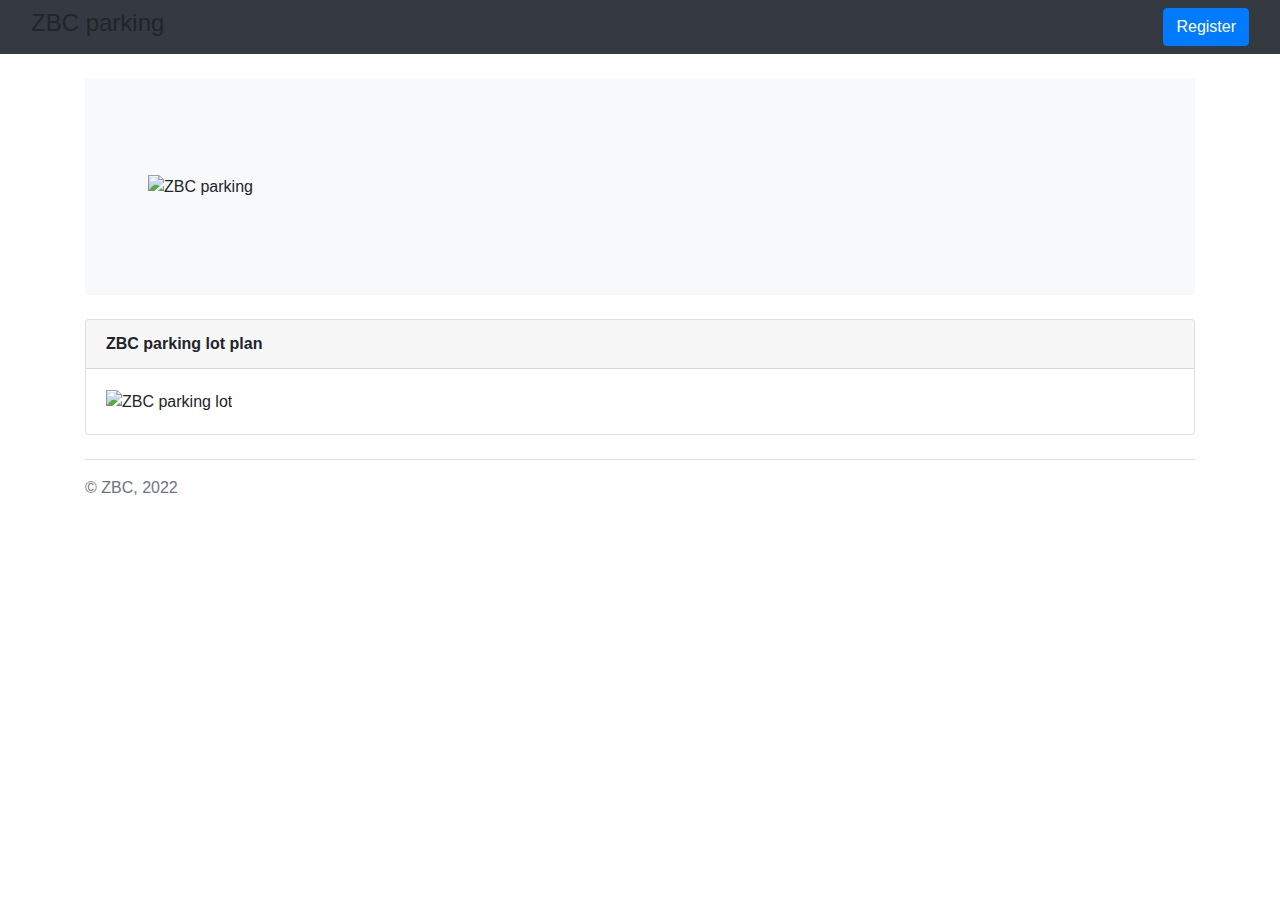
==== index.html @ 12cc4415 "Added index.html" ====
<!DOCTYPE html>
<html lang="en">
<head>
    <meta charset="UTF-8">
    <title>ZBC parking</title>
    <link href="assets/style.css" rel="stylesheet" type="text/css">
    <meta name="viewport" content="width=device-width, initial-scale=1, shrink-to-fit=no">
    <link rel="stylesheet" href="https://cdn.jsdelivr.net/npm/bootstrap@4.3.1/dist/css/bootstrap.min.css" integrity="sha384-ggOyR0iXCbMQv3Xipma34MD+dH/1fQ784/j6cY/iJTQUOhcWr7x9JvoRxT2MZw1T" crossorigin="anonymous">
</head>

<body>
    <nav class="navbar navbar-expand-sm bg-dark navbar-dark">
        <div class="container-fluid">
            <ul class="navbar-nav">
                <li class="nav-item">
                    <h4 class="header_text">ZBC parking</h4>
                </li>
            </ul>
            <ul class="navbar-nav" style="margin-left: auto!important;">
                <li class="nav-item">
                    <button type="button" class="btn btn-primary">Register</button>
                </li>
            </ul>
        </div>
    </nav>

    <div class="container py-4">

        <div class="p-5 mb-4 bg-light rounded-3 header_picture">
            <div class="container-fluid py-5">
                <img src="assets/logo.png" alt="ZBC parking" width="auto" height="60">

            </div>
        </div>

        <div class="card">
            <div class="card-header"><b>ZBC parking lot plan</b></div>
            <div class="card-body">
                <img class="parking_image" src="assets/parking_lot.png" alt="ZBC parking lot" width="100" height="auto">
            </div>
        </div>

    <footer class="pt-3 mt-4 text-muted border-top">
        © ZBC, 2022
    </footer>
    </div>
</body>
</html>
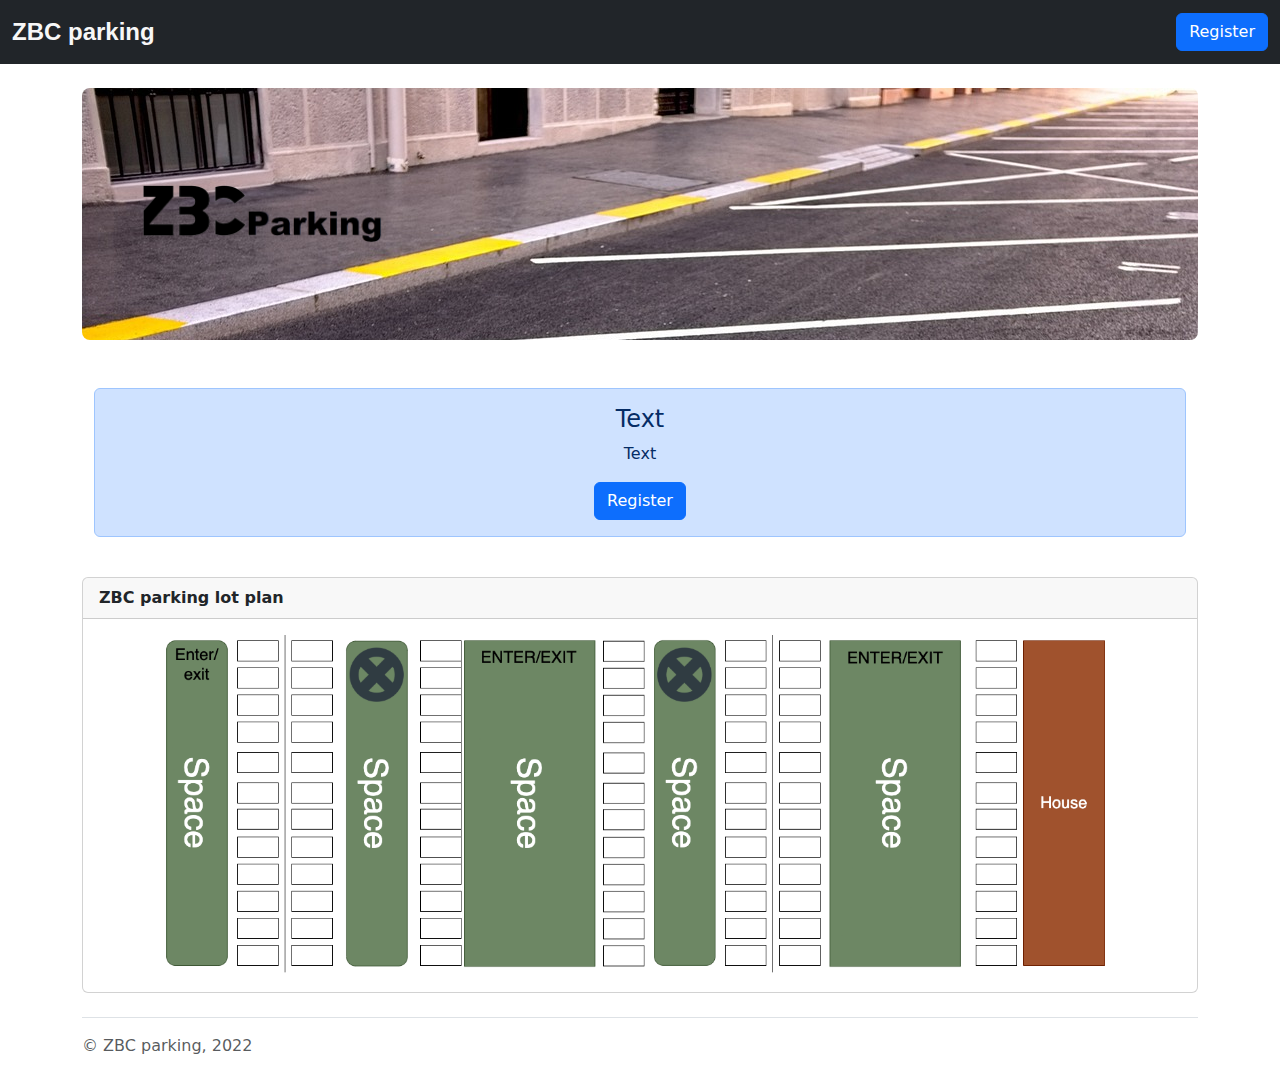
==== commit 984d8241: "Colors and register modal" ====
--- a/index.html
+++ b/index.html
@@ -5,7 +5,11 @@
     <title>ZBC parking</title>
     <link href="assets/style.css" rel="stylesheet" type="text/css">
     <meta name="viewport" content="width=device-width, initial-scale=1, shrink-to-fit=no">
-    <link rel="stylesheet" href="https://cdn.jsdelivr.net/npm/bootstrap@4.3.1/dist/css/bootstrap.min.css" integrity="sha384-ggOyR0iXCbMQv3Xipma34MD+dH/1fQ784/j6cY/iJTQUOhcWr7x9JvoRxT2MZw1T" crossorigin="anonymous">
+    <link href="https://cdn.jsdelivr.net/npm/bootstrap@5.1.3/dist/css/bootstrap.min.css" rel="stylesheet">
+    <script src="https://cdn.jsdelivr.net/npm/bootstrap@5.1.3/dist/js/bootstrap.bundle.min.js"></script>
+    <script src="https://code.jquery.com/jquery-3.2.1.slim.min.js" integrity="sha384-KJ3o2DKtIkvYIK3UENzmM7KCkRr/rE9/Qpg6aAZGJwFDMVNA/GpGFF93hXpG5KkN" crossorigin="anonymous"></script>
+    <script src="https://cdnjs.cloudflare.com/ajax/libs/popper.js/1.12.3/umd/popper.min.js" integrity="sha384-vFJXuSJphROIrBnz7yo7oB41mKfc8JzQZiCq4NCceLEaO4IHwicKwpJf9c9IpFgh" crossorigin="anonymous"></script>
+    <script src="https://maxcdn.bootstrapcdn.com/bootstrap/4.0.0-beta.2/js/bootstrap.min.js" integrity="sha384-alpBpkh1PFOepccYVYDB4do5UnbKysX5WZXm3XxPqe5iKTfUKjNkCk9SaVuEZflJ" crossorigin="anonymous"></script>
 </head>
 
 <body>
@@ -18,7 +22,7 @@
             </ul>
             <ul class="navbar-nav" style="margin-left: auto!important;">
                 <li class="nav-item">
-                    <button type="button" class="btn btn-primary">Register</button>
+                    <button type="button" class="btn btn-primary" href="#" data-toggle="modal" data-target="#registerModal">Register</button>
                 </li>
             </ul>
         </div>
@@ -33,6 +37,14 @@
             </div>
         </div>
 
+        <div class="container py-4">
+            <div class="alert alert-primary" role="alert">
+                <center><h4>Text</h4>
+                <p>Text</p>
+                    <button type="button" class="btn btn-primary" href="#" data-toggle="modal" data-target="#registerModal">Register</button></center>
+            </div>
+        </div>
+
         <div class="card">
             <div class="card-header"><b>ZBC parking lot plan</b></div>
             <div class="card-body">
@@ -41,8 +53,48 @@
         </div>
 
     <footer class="pt-3 mt-4 text-muted border-top">
-        © ZBC, 2022
+        © ZBC parking, 2022
     </footer>
     </div>
+
+    <!-- REGISTER Modal-->
+    <div class="modal fade" id="registerModal" tabindex="-1" role="dialog" aria-labelledby="exampleModalLabel"
+         aria-hidden="true">
+        <div class="modal-dialog" role="document">
+            <div class="modal-content">
+                <div class="modal-header">
+                    <h5 class="modal-title" id="exampleModalLabel">Register</h5>
+                    <button class="btn close" type="button" data-dismiss="modal" aria-label="Close">
+                        <span aria-hidden="true">×</span>
+                    </button>
+                </div>
+                <div class="modal-body">
+
+                    <form action=" " method="post">
+                    <div class="form-group">
+                        <label>Email address</label>
+                        <input type="email" name="email" placeholder="email address" class="form-control">
+                    </div>
+                    <div class="form-group">
+                        <label>Password</label>
+                        <input type="password" name="password" placeholder="password" class="form-control">
+                    </div>
+                    <div class="form-group">
+                        <label>Repeat password</label>
+                        <input type="password" name="confirm_password" placeholder="password" class="form-control">
+                    </div>
+
+                </div>
+                <div class="modal-footer">
+                    <div class="form-group">
+                        <input type="submit"class="btn btn-primary" value="Register">
+                        <input type="reset" class="btn btn-secondary ml-2" value="Clear">
+                    </div>
+                    </form>
+                </div>
+            </div>
+        </div>
+    </div>
+
 </body>
-</html>+</html>
--- a/assets/style.css
+++ b/assets/style.css
@@ -0,0 +1,38 @@
+/* #140005, #464033, #7E7C73, #BBC4C2, #969696 */
+body {
+    margin: 0;
+    font-family: Helvetica, sans-serif, Arial;
+}
+
+.header_picture {
+    background: url("background.jpg");
+}
+
+.header_text {
+    color: #f7f7f7;
+    font-family: Helvetica, sans-serif, Arial;
+    font-size: 24px;
+    font-weight: bold;
+    line-height: 48px;
+    margin: 0;
+}
+
+.navbar {
+    overflow: hidden;
+    background-color: #969696;
+    padding-left: 10px;
+    padding-top: 10px;
+    padding-bottom: 3px;
+}
+
+.container-1 {
+    padding-left: 16px;
+}
+
+.parking_image {
+    width: 96%;
+    max-width: 960px;
+    display: block;
+    margin-left: auto;
+    margin-right: auto;
+}
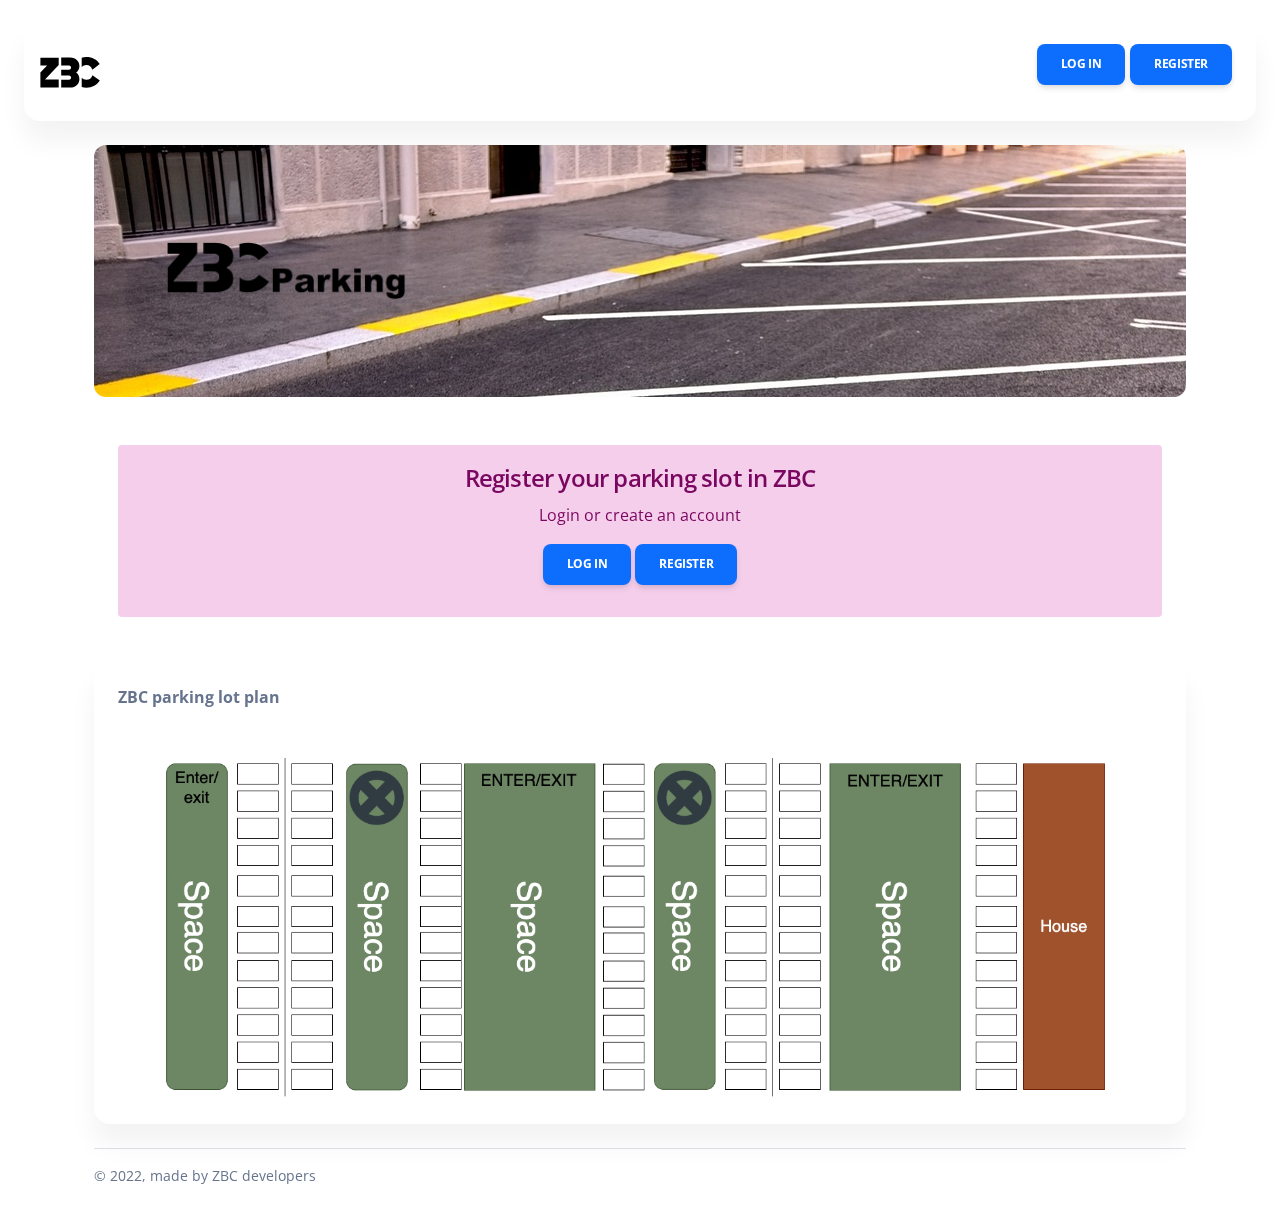
==== commit f52dd777: "New design" ====
--- a/index.html
+++ b/index.html
@@ -4,27 +4,62 @@
     <meta charset="UTF-8">
     <title>ZBC parking</title>
     <link href="assets/style.css" rel="stylesheet" type="text/css">
+    <link rel="icon" type="image/png" href="admin/assets/img/favicon.ico">
     <meta name="viewport" content="width=device-width, initial-scale=1, shrink-to-fit=no">
     <link href="https://cdn.jsdelivr.net/npm/bootstrap@5.1.3/dist/css/bootstrap.min.css" rel="stylesheet">
     <script src="https://cdn.jsdelivr.net/npm/bootstrap@5.1.3/dist/js/bootstrap.bundle.min.js"></script>
     <script src="https://code.jquery.com/jquery-3.2.1.slim.min.js" integrity="sha384-KJ3o2DKtIkvYIK3UENzmM7KCkRr/rE9/Qpg6aAZGJwFDMVNA/GpGFF93hXpG5KkN" crossorigin="anonymous"></script>
-    <script src="https://cdnjs.cloudflare.com/ajax/libs/popper.js/1.12.3/umd/popper.min.js" integrity="sha384-vFJXuSJphROIrBnz7yo7oB41mKfc8JzQZiCq4NCceLEaO4IHwicKwpJf9c9IpFgh" crossorigin="anonymous"></script>
-    <script src="https://maxcdn.bootstrapcdn.com/bootstrap/4.0.0-beta.2/js/bootstrap.min.js" integrity="sha384-alpBpkh1PFOepccYVYDB4do5UnbKysX5WZXm3XxPqe5iKTfUKjNkCk9SaVuEZflJ" crossorigin="anonymous"></script>
+
+    <!--     Fonts and icons     -->
+    <link href="https://fonts.googleapis.com/css?family=Open+Sans:300,400,600,700" rel="stylesheet" />
+
+    <!-- Nucleo Icons -->
+    <link href="admin/assets/css/nucleo-icons.css" rel="stylesheet" />
+    <link href="admin/ssets/css/nucleo-svg.css" rel="stylesheet" />
+
+    <!-- Font Awesome Icons -->
+    <scipt src="https://kit.fontawesome.com/42d5adcbca.js" crossorigin="anonymous"></scipt>
+    <link href="admin/assets/css/nucleo-svg.css" rel="stylesheet" />
+    <link rel="stylesheet" href="https://cdnjs.cloudflare.com/ajax/libs/font-awesome/4.7.0/css/font-awesome.min.css">
+
+    <link id="pagestyle" href="admin/assets/css/soft-ui-dashboard.css?v=1.0.6" rel="stylesheet" />
+    <link id="stylesheet" href="admin/assets/css/alerts.css" rel="stylesheet" />
+    <link id="stylesheet" href="admin/assets/css/modal.css" rel="stylesheet" />
+
 </head>
 
 <body>
-    <nav class="navbar navbar-expand-sm bg-dark navbar-dark">
-        <div class="container-fluid">
-            <ul class="navbar-nav">
-                <li class="nav-item">
-                    <h4 class="header_text">ZBC parking</h4>
-                </li>
-            </ul>
-            <ul class="navbar-nav" style="margin-left: auto!important;">
-                <li class="nav-item">
-                    <button type="button" class="btn btn-primary" href="#" data-toggle="modal" data-target="#registerModal">Register</button>
-                </li>
-            </ul>
+    <nav class="navbar navbar-main navbar-expand-lg px-0 mx-4 border-radius-xl shadow-none position-sticky blur shadow-blur mt-4 left-auto top-1 z-index-sticky" id="navbarBlur" navbar-scroll="true">
+        <div class="container-fluid py-1 px-3">
+            <nav aria-label="breadcrumb">
+                <a class="navbar-brand m-0" href="index.html">
+                    <svg version="1.1" id="logo" xmlns="http://www.w3.org/2000/svg" xmlns:xlink="http://www.w3.org/1999/xlink" x="0px" y="0px" width="60px" height="31px" viewBox="0 0 60 31" style="enable-background: new 0 0 60 31;" xml:space="preserve">
+                        <polygon class="st0" points="18.7,0.7 0.4,0.7 0.4,8.5 7.1,8.5 0.4,15.5 0.4,30.4 18.7,30.4 18.7,22.6 5,22.6 18.7,8.1 "></polygon>
+                            <path class="st0" d="M36.1,15.5L36.1,15.5L36.1,15.5c2.5-1.4,3.3-4.1,3.3-6.5c0-4.2-3.2-8.4-9.4-8.4h-8.8v7.8h5.5h0.9H29
+                            c1.4,0,2.1,1.1,2.1,2.2s-0.7,2.2-2.1,2.2h-1.4h-0.9h-5.5v2.8v2.8h5.5h0.9H29c1.4,0,2.1,1.1,2.1,2.2s-0.7,2.2-2.1,2.2h-1.4h-0.9h-5.5
+                            v7.8H30c6.2,0,9.4-4.2,9.4-8.4C39.4,19.6,38.5,16.9,36.1,15.5z"></path>
+                            <path id="Upper_c" class="st0" d="M46.4,8.1c2.9,0,5.1,1.9,5.8,4.4h0.5L59.7,7C57,2.8,52.3,0.1,46.4,0.1c-1.6,0-3.2,0.2-4.7,0.7v9.3
+                            C42.9,8.8,44.5,8.1,46.4,8.1z"></path>
+                            <path class="st0" d="M52.8,18.4h-0.5c-0.7,2.6-2.9,4.4-5.9,4.4c-2,0-3.6-0.8-4.7-2v9.3c1.5,0.4,3.1,0.7,4.7,0.7
+                            c5.7,0,10.7-2.8,13.4-7.2L52.8,18.4z"></path>
+                </svg>
+                </a>
+            </nav>
+            <div class="collapse navbar-collapse mt-sm-0 mt-2 me-md-0 me-sm-4" id="navbar">
+                <div class="ms-md-auto pe-md-3 d-flex align-items-center">
+                </div>
+                <ul class="navbar-nav  justify-content-end">
+                    <li class="nav-item d-flex align-items-center dropdown pe-2">
+                        <a href="login.html" class="nav-link font-weight-bold px-0 text-body">
+                            <button type="button" class="btn btn-primary">Log in</button>
+                        </a>
+                        <div class="space">
+                        <a href="register.html" class="nav-link font-weight-bold px-0 text-body">
+                            <button type="button" class="btn btn-primary">Register</button>
+                        </a>
+                    </li>
+                </ul>
+            </div>
         </div>
     </nav>
 
@@ -39,9 +74,11 @@
 
         <div class="container py-4">
             <div class="alert alert-primary" role="alert">
-                <center><h4>Text</h4>
-                <p>Text</p>
-                    <button type="button" class="btn btn-primary" href="#" data-toggle="modal" data-target="#registerModal">Register</button></center>
+                <center><h4>Register your parking slot in ZBC</h4>
+                <p>Login or create an account</p>
+                    <a href="login.html"><button type="button" class="btn btn-primary">Log in</button></a>
+                    <a href="register.html"><button type="button" class="btn btn-primary">Register</button></a>
+                </center>
             </div>
         </div>
 
@@ -53,48 +90,27 @@
         </div>
 
     <footer class="pt-3 mt-4 text-muted border-top">
-        © ZBC parking, 2022
+        <div class="copyright text-center text-sm text-muted text-lg-start">
+            © 2022, made by ZBC developers
+        </div>
     </footer>
     </div>
-
-    <!-- REGISTER Modal-->
-    <div class="modal fade" id="registerModal" tabindex="-1" role="dialog" aria-labelledby="exampleModalLabel"
-         aria-hidden="true">
-        <div class="modal-dialog" role="document">
-            <div class="modal-content">
-                <div class="modal-header">
-                    <h5 class="modal-title" id="exampleModalLabel">Register</h5>
-                    <button class="btn close" type="button" data-dismiss="modal" aria-label="Close">
-                        <span aria-hidden="true">×</span>
-                    </button>
-                </div>
-                <div class="modal-body">
-
-                    <form action=" " method="post">
-                    <div class="form-group">
-                        <label>Email address</label>
-                        <input type="email" name="email" placeholder="email address" class="form-control">
-                    </div>
-                    <div class="form-group">
-                        <label>Password</label>
-                        <input type="password" name="password" placeholder="password" class="form-control">
-                    </div>
-                    <div class="form-group">
-                        <label>Repeat password</label>
-                        <input type="password" name="confirm_password" placeholder="password" class="form-control">
-                    </div>
-
-                </div>
-                <div class="modal-footer">
-                    <div class="form-group">
-                        <input type="submit"class="btn btn-primary" value="Register">
-                        <input type="reset" class="btn btn-secondary ml-2" value="Clear">
-                    </div>
-                    </form>
-                </div>
-            </div>
-        </div>
     </div>
 
+    <!--   Core JS Files   -->
+    <script src="admin/assets/js/core/popper.min.js"></script>
+    <script src="admin/assets/js/core/bootstrap.min.js"></script>
+    <script src="admin/assets/js/plugins/perfect-scrollbar.min.js"></script>
+    <script src="admin/assets/js/plugins/smooth-scrollbar.min.js"></script>
+    <script>
+        var win = navigator.platform.indexOf('Win') > -1;
+        if (win && document.querySelector('#sidenav-scrollbar')) {
+            var options = {
+                damping: '0.5'
+            }
+            Scrollbar.init(document.querySelector('#sidenav-scrollbar'), options);
+        }
+    </script>
+    <script async defer src="https://buttons.github.io/buttons.js"></script>
 </body>
 </html>
--- a/admin/assets/css/nucleo-icons.css
+++ b/admin/assets/css/nucleo-icons.css
@@ -0,0 +1,597 @@
+/*--------------------------------
+
+hermes-dashboard-icons Web Font - built using nucleoapp.com
+License - nucleoapp.com/license/
+
+-------------------------------- */
+@font-face {
+  font-family: 'NucleoIcons';
+  src: url('../fonts/nucleo-icons.eot');
+  src: url('../fonts/nucleo-icons.eot') format('embedded-opentype'), url('../fonts/nucleo-icons.woff2') format('woff2'), url('../fonts/nucleo-icons.woff') format('woff'), url('../fonts/nucleo-icons.ttf') format('truetype'), url('../fonts/nucleo-icons.svg') format('svg');
+  font-weight: normal;
+  font-style: normal;
+}
+
+/*------------------------
+    base class definition
+-------------------------*/
+.ni {
+  display: inline-block;
+  font: normal normal normal 14px/1 NucleoIcons;
+  font-size: inherit;
+  text-rendering: auto;
+  -webkit-font-smoothing: antialiased;
+  -moz-osx-font-smoothing: grayscale;
+}
+
+/*------------------------
+  change icon size
+-------------------------*/
+.ni-lg {
+  font-size: 1.33333333em;
+  line-height: 0.75em;
+  vertical-align: -15%;
+}
+
+.ni-2x {
+  font-size: 2em;
+}
+
+.ni-3x {
+  font-size: 3em;
+}
+
+.ni-4x {
+  font-size: 4em;
+}
+
+.ni-5x {
+  font-size: 5em;
+}
+
+/*----------------------------------
+  add a square/circle background
+-----------------------------------*/
+.ni.square,
+.ni.circle {
+  padding: 0.33333333em;
+  vertical-align: -16%;
+  background-color: #eee;
+}
+
+.ni.circle {
+  border-radius: 50%;
+}
+
+/*------------------------
+  list icons
+-------------------------*/
+.ni-ul {
+  padding-left: 0;
+  margin-left: 2.14285714em;
+  list-style-type: none;
+}
+
+.ni-ul>li {
+  position: relative;
+}
+
+.ni-ul>li>.ni {
+  position: absolute;
+  left: -1.57142857em;
+  top: 0.14285714em;
+  text-align: center;
+}
+
+.ni-ul>li>.ni.lg {
+  top: 0;
+  left: -1.35714286em;
+}
+
+.ni-ul>li>.ni.circle,
+.ni-ul>li>.ni.square {
+  top: -0.19047619em;
+  left: -1.9047619em;
+}
+
+/*------------------------
+  spinning icons
+-------------------------*/
+.ni.spin {
+  -webkit-animation: nc-spin 2s infinite linear;
+  -moz-animation: nc-spin 2s infinite linear;
+  animation: nc-spin 2s infinite linear;
+}
+
+@-webkit-keyframes nc-spin {
+  0% {
+    -webkit-transform: rotate(0deg);
+  }
+
+  100% {
+    -webkit-transform: rotate(360deg);
+  }
+}
+
+@-moz-keyframes nc-spin {
+  0% {
+    -moz-transform: rotate(0deg);
+  }
+
+  100% {
+    -moz-transform: rotate(360deg);
+  }
+}
+
+@keyframes nc-spin {
+  0% {
+    -webkit-transform: rotate(0deg);
+    -moz-transform: rotate(0deg);
+    -ms-transform: rotate(0deg);
+    -o-transform: rotate(0deg);
+    transform: rotate(0deg);
+  }
+
+  100% {
+    -webkit-transform: rotate(360deg);
+    -moz-transform: rotate(360deg);
+    -ms-transform: rotate(360deg);
+    -o-transform: rotate(360deg);
+    transform: rotate(360deg);
+  }
+}
+
+/*------------------------
+  rotated/flipped icons
+-------------------------*/
+.ni.rotate-90 {
+  filter: progid:DXImageTransform.Microsoft.BasicImage(rotation=1);
+  -webkit-transform: rotate(90deg);
+  -moz-transform: rotate(90deg);
+  -ms-transform: rotate(90deg);
+  -o-transform: rotate(90deg);
+  transform: rotate(90deg);
+}
+
+.ni.rotate-180 {
+  filter: progid:DXImageTransform.Microsoft.BasicImage(rotation=2);
+  -webkit-transform: rotate(180deg);
+  -moz-transform: rotate(180deg);
+  -ms-transform: rotate(180deg);
+  -o-transform: rotate(180deg);
+  transform: rotate(180deg);
+}
+
+.ni.rotate-270 {
+  filter: progid:DXImageTransform.Microsoft.BasicImage(rotation=3);
+  -webkit-transform: rotate(270deg);
+  -moz-transform: rotate(270deg);
+  -ms-transform: rotate(270deg);
+  -o-transform: rotate(270deg);
+  transform: rotate(270deg);
+}
+
+.ni.flip-y {
+  filter: progid:DXImageTransform.Microsoft.BasicImage(rotation=0);
+  -webkit-transform: scale(-1, 1);
+  -moz-transform: scale(-1, 1);
+  -ms-transform: scale(-1, 1);
+  -o-transform: scale(-1, 1);
+  transform: scale(-1, 1);
+}
+
+.ni.flip-x {
+  filter: progid:DXImageTransform.Microsoft.BasicImage(rotation=2);
+  -webkit-transform: scale(1, -1);
+  -moz-transform: scale(1, -1);
+  -ms-transform: scale(1, -1);
+  -o-transform: scale(1, -1);
+  transform: scale(1, -1);
+}
+
+/*------------------------
+    font icons
+-------------------------*/
+
+.ni-active-40::before {
+  content: "\ea02";
+}
+
+.ni-air-baloon::before {
+  content: "\ea03";
+}
+
+.ni-album-2::before {
+  content: "\ea04";
+}
+
+.ni-align-center::before {
+  content: "\ea05";
+}
+
+.ni-align-left-2::before {
+  content: "\ea06";
+}
+
+.ni-ambulance::before {
+  content: "\ea07";
+}
+
+.ni-app::before {
+  content: "\ea08";
+}
+
+.ni-archive-2::before {
+  content: "\ea09";
+}
+
+.ni-atom::before {
+  content: "\ea0a";
+}
+
+.ni-badge::before {
+  content: "\ea0b";
+}
+
+.ni-bag-17::before {
+  content: "\ea0c";
+}
+
+.ni-basket::before {
+  content: "\ea0d";
+}
+
+.ni-bell-55::before {
+  content: "\ea0e";
+}
+
+.ni-bold-down::before {
+  content: "\ea0f";
+}
+
+.ni-bold-left::before {
+  content: "\ea10";
+}
+
+.ni-bold-right::before {
+  content: "\ea11";
+}
+
+.ni-bold-up::before {
+  content: "\ea12";
+}
+
+.ni-bold::before {
+  content: "\ea13";
+}
+
+.ni-book-bookmark::before {
+  content: "\ea14";
+}
+
+.ni-books::before {
+  content: "\ea15";
+}
+
+.ni-box-2::before {
+  content: "\ea16";
+}
+
+.ni-briefcase-24::before {
+  content: "\ea17";
+}
+
+.ni-building::before {
+  content: "\ea18";
+}
+
+.ni-bulb-61::before {
+  content: "\ea19";
+}
+
+.ni-bullet-list-67::before {
+  content: "\ea1a";
+}
+
+.ni-bus-front-12::before {
+  content: "\ea1b";
+}
+
+.ni-button-pause::before {
+  content: "\ea1c";
+}
+
+.ni-button-play::before {
+  content: "\ea1d";
+}
+
+.ni-button-power::before {
+  content: "\ea1e";
+}
+
+.ni-calendar-grid-58::before {
+  content: "\ea1f";
+}
+
+.ni-camera-compact::before {
+  content: "\ea20";
+}
+
+.ni-caps-small::before {
+  content: "\ea21";
+}
+
+.ni-cart::before {
+  content: "\ea22";
+}
+
+.ni-chart-bar-32::before {
+  content: "\ea23";
+}
+
+.ni-chart-pie-35::before {
+  content: "\ea24";
+}
+
+.ni-chat-round::before {
+  content: "\ea25";
+}
+
+.ni-check-bold::before {
+  content: "\ea26";
+}
+
+.ni-circle-08::before {
+  content: "\ea27";
+}
+
+.ni-cloud-download-95::before {
+  content: "\ea28";
+}
+
+.ni-cloud-upload-96::before {
+  content: "\ea29";
+}
+
+.ni-compass-04::before {
+  content: "\ea2a";
+}
+
+.ni-controller::before {
+  content: "\ea2b";
+}
+
+.ni-credit-card::before {
+  content: "\ea2c";
+}
+
+.ni-curved-next::before {
+  content: "\ea2d";
+}
+
+.ni-delivery-fast::before {
+  content: "\ea2e";
+}
+
+.ni-diamond::before {
+  content: "\ea2f";
+}
+
+.ni-email-83::before {
+  content: "\ea30";
+}
+
+.ni-fat-add::before {
+  content: "\ea31";
+}
+
+.ni-fat-delete::before {
+  content: "\ea32";
+}
+
+.ni-fat-remove::before {
+  content: "\ea33";
+}
+
+.ni-favourite-28::before {
+  content: "\ea34";
+}
+
+.ni-folder-17::before {
+  content: "\ea35";
+}
+
+.ni-glasses-2::before {
+  content: "\ea36";
+}
+
+.ni-hat-3::before {
+  content: "\ea37";
+}
+
+.ni-headphones::before {
+  content: "\ea38";
+}
+
+.ni-html5::before {
+  content: "\ea39";
+}
+
+.ni-istanbul::before {
+  content: "\ea3a";
+}
+
+.ni-key-25::before {
+  content: "\ea3b";
+}
+
+.ni-laptop::before {
+  content: "\ea3c";
+}
+
+.ni-like-2::before {
+  content: "\ea3d";
+}
+
+.ni-lock-circle-open::before {
+  content: "\ea3e";
+}
+
+.ni-map-big::before {
+  content: "\ea3f";
+}
+
+.ni-mobile-button::before {
+  content: "\ea40";
+}
+
+.ni-money-coins::before {
+  content: "\ea41";
+}
+
+.ni-note-03::before {
+  content: "\ea42";
+}
+
+.ni-notification-70::before {
+  content: "\ea43";
+}
+
+.ni-palette::before {
+  content: "\ea44";
+}
+
+.ni-paper-diploma::before {
+  content: "\ea45";
+}
+
+.ni-pin-3::before {
+  content: "\ea46";
+}
+
+.ni-planet::before {
+  content: "\ea47";
+}
+
+.ni-ruler-pencil::before {
+  content: "\ea48";
+}
+
+.ni-satisfied::before {
+  content: "\ea49";
+}
+
+.ni-scissors::before {
+  content: "\ea4a";
+}
+
+.ni-send::before {
+  content: "\ea4b";
+}
+
+.ni-settings-gear-65::before {
+  content: "\ea4c";
+}
+
+.ni-settings::before {
+  content: "\ea4d";
+}
+
+.ni-single-02::before {
+  content: "\ea4e";
+}
+
+.ni-single-copy-04::before {
+  content: "\ea4f";
+}
+
+.ni-sound-wave::before {
+  content: "\ea50";
+}
+
+.ni-spaceship::before {
+  content: "\ea51";
+}
+
+.ni-square-pin::before {
+  content: "\ea52";
+}
+
+.ni-support-16::before {
+  content: "\ea53";
+}
+
+.ni-tablet-button::before {
+  content: "\ea54";
+}
+
+.ni-tag::before {
+  content: "\ea55";
+}
+
+.ni-tie-bow::before {
+  content: "\ea56";
+}
+
+.ni-time-alarm::before {
+  content: "\ea57";
+}
+
+.ni-trophy::before {
+  content: "\ea58";
+}
+
+.ni-tv-2::before {
+  content: "\ea59";
+}
+
+.ni-umbrella-13::before {
+  content: "\ea5a";
+}
+
+.ni-user-run::before {
+  content: "\ea5b";
+}
+
+.ni-vector::before {
+  content: "\ea5c";
+}
+
+.ni-watch-time::before {
+  content: "\ea5d";
+}
+
+.ni-world::before {
+  content: "\ea5e";
+}
+
+.ni-zoom-split-in::before {
+  content: "\ea5f";
+}
+
+.ni-collection::before {
+  content: "\ea60";
+}
+
+.ni-image::before {
+  content: "\ea61";
+}
+
+.ni-shop::before {
+  content: "\ea62";
+}
+
+.ni-ungroup::before {
+  content: "\ea63";
+}
+
+.ni-world-2::before {
+  content: "\ea64";
+}
+
+.ni-ui-04::before {
+  content: "\ea65";
+}
+
+
+/* all icon font classes list here */--- a/admin/assets/css/nucleo-svg.css
+++ b/admin/assets/css/nucleo-svg.css
@@ -0,0 +1,135 @@
+/* Generated using nucleoapp.com */
+/* --------------------------------
+
+Icon colors
+
+-------------------------------- */
+
+.icon {
+  display: inline-block;
+  /* icon primary color */
+  color: #111111;
+  height: 1em;
+  width: 1em;
+}
+
+.icon use {
+  /* icon secondary color - fill */
+  fill: #7ea6f6;
+}
+
+.icon.icon-outline use {
+  /* icon secondary color - stroke */
+  stroke: #7ea6f6;
+}
+
+/* --------------------------------
+
+Change icon size
+
+-------------------------------- */
+
+.icon-xs {
+  height: 0.5em;
+  width: 0.5em;
+}
+
+.icon-sm {
+  height: 0.8em;
+  width: 0.8em;
+}
+
+.icon-lg {
+  height: 1.6em;
+  width: 1.6em;
+}
+
+.icon-xl {
+  height: 2em;
+  width: 2em;
+}
+
+/* -------------------------------- 
+
+Align icon and text 
+
+-------------------------------- */
+
+.icon-text-aligner {
+  /* add this class to parent element that contains icon + text */
+  display: flex;
+  align-items: center;
+}
+
+.icon-text-aligner .icon {
+  color: inherit;
+  margin-right: 0.4em;
+}
+
+.icon-text-aligner .icon use {
+  color: inherit;
+  fill: currentColor;
+}
+
+.icon-text-aligner .icon.icon-outline use {
+  stroke: currentColor;
+}
+
+/* -------------------------------- 
+
+Icon reset values - used to enable color customizations
+
+-------------------------------- */
+
+.icon {
+  fill: currentColor;
+  stroke: none;
+}
+
+.icon.icon-outline {
+  fill: none;
+  stroke: currentColor;
+}
+
+.icon use {
+  stroke: none;
+}
+
+.icon.icon-outline use {
+  fill: none;
+}
+
+/* -------------------------------- 
+
+Stroke effects - Nucleo outline icons
+
+- 16px icons -> up to 1px stroke (16px outline icons do not support stroke changes)
+- 24px, 32px icons -> up to 2px stroke
+- 48px, 64px icons -> up to 4px stroke
+
+-------------------------------- */
+
+.icon-outline.icon-stroke-1 {
+  stroke-width: 1px;
+}
+
+.icon-outline.icon-stroke-2 {
+  stroke-width: 2px;
+}
+
+.icon-outline.icon-stroke-3 {
+  stroke-width: 3px;
+}
+
+.icon-outline.icon-stroke-4 {
+  stroke-width: 4px;
+}
+
+.icon-outline.icon-stroke-1 use,
+.icon-outline.icon-stroke-3 use {
+  -webkit-transform: translateX(0.5px) translateY(0.5px);
+  -moz-transform: translateX(0.5px) translateY(0.5px);
+  -ms-transform: translateX(0.5px) translateY(0.5px);
+  -o-transform: translateX(0.5px) translateY(0.5px);
+  transform: translateX(0.5px) translateY(0.5px);
+}